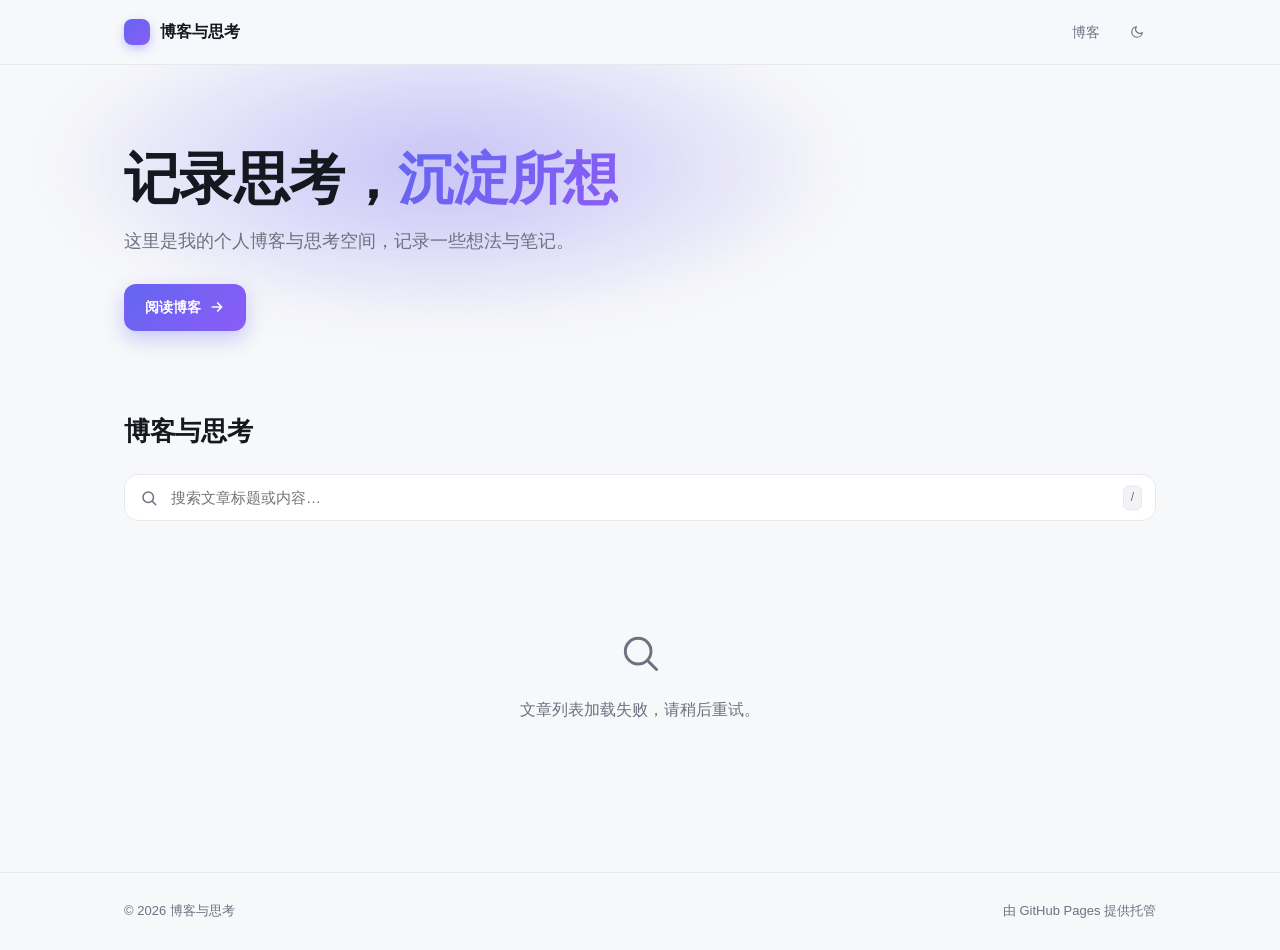
==== index.html @ fabd332f "pages" ====
<!DOCTYPE html>
<html lang="zh-CN">
<head>
<meta charset="UTF-8">
<meta name="viewport" content="width=device-width, initial-scale=1.0">
<title>博客与思考</title>
<meta name="description" content="个人博客与思考记录。">
<style>
  /* ===== 主题变量 ===== */
  :root {
    --bg: #f7f8fa;
    --surface: #ffffff;
    --surface-2: #f1f3f7;
    --text: #14181f;
    --muted: #6b7280;
    --border: #e6e8ee;
    --accent: #6366f1;
    --accent-2: #8b5cf6;
    --grad: linear-gradient(135deg, #6366f1, #8b5cf6);
    --shadow: 0 1px 2px rgba(16,24,40,.04), 0 8px 24px rgba(16,24,40,.06);
    --shadow-hover: 0 2px 6px rgba(99,102,241,.10), 0 18px 40px rgba(16,24,40,.12);
    --radius: 16px;
  }
  [data-theme="dark"] {
    --bg: #0b0f17;
    --surface: #121826;
    --surface-2: #1a2233;
    --text: #e6e9ef;
    --muted: #93a0b4;
    --border: #232c3d;
    --accent: #818cf8;
    --accent-2: #a78bfa;
    --grad: linear-gradient(135deg, #818cf8, #a78bfa);
    --shadow: 0 1px 2px rgba(0,0,0,.3), 0 8px 24px rgba(0,0,0,.35);
    --shadow-hover: 0 2px 6px rgba(129,140,248,.18), 0 18px 40px rgba(0,0,0,.5);
  }

  * { box-sizing: border-box; }
  html { scroll-behavior: smooth; }
  body {
    margin: 0;
    font-family: -apple-system, BlinkMacSystemFont, "Segoe UI", "PingFang SC",
      "Hiragino Sans GB", "Microsoft YaHei", "Noto Sans CJK SC", Roboto, Helvetica, Arial, sans-serif;
    background: var(--bg);
    color: var(--text);
    line-height: 1.6;
    -webkit-font-smoothing: antialiased;
    transition: background .3s ease, color .3s ease;
  }
  a { color: inherit; text-decoration: none; }
  .wrap { max-width: 1080px; margin: 0 auto; padding: 0 24px; }

  /* ===== 顶栏 ===== */
  header.nav {
    position: sticky; top: 0; z-index: 50;
    backdrop-filter: saturate(180%) blur(14px);
    -webkit-backdrop-filter: saturate(180%) blur(14px);
    background: color-mix(in srgb, var(--bg) 78%, transparent);
    border-bottom: 1px solid var(--border);
  }
  .nav-inner { display: flex; align-items: center; justify-content: space-between; height: 64px; }
  .brand { display: flex; align-items: center; gap: 10px; font-weight: 700; font-size: 16px; }
  .brand .dot {
    width: 26px; height: 26px; border-radius: 8px; background: var(--grad);
    box-shadow: 0 4px 10px rgba(99,102,241,.35);
  }
  .nav-links { display: flex; align-items: center; gap: 6px; }
  .nav-links a, .icon-btn {
    padding: 8px 12px; border-radius: 10px; color: var(--muted);
    font-size: 14px; font-weight: 500; transition: all .2s ease; cursor: pointer;
    background: transparent; border: none; color: var(--muted);
  }
  .nav-links a:hover, .icon-btn:hover { color: var(--text); background: var(--surface-2); }
  .icon-btn { display: inline-flex; align-items: center; justify-content: center; width: 38px; height: 38px; }

  /* ===== Hero ===== */
  .hero { position: relative; padding: 84px 0 56px; overflow: hidden; }
  .hero::before {
    content: ""; position: absolute; inset: -40% 20% auto -10%; height: 460px;
    background: radial-gradient(closest-side, rgba(99,102,241,.22), transparent 70%),
                radial-gradient(closest-side, rgba(139,92,246,.18), transparent 70%) 30% 40%;
    filter: blur(20px); z-index: -1; pointer-events: none;
  }
  .hero h1 { font-size: clamp(34px, 6vw, 56px); line-height: 1.08; margin: 0 0 18px; letter-spacing: -.02em; font-weight: 800; }
  .hero h1 .grad { background: var(--grad); -webkit-background-clip: text; background-clip: text; color: transparent; }
  .hero p.lead { font-size: 18px; color: var(--muted); max-width: 640px; margin: 0 0 28px; }
  .hero-cta { display: flex; flex-wrap: wrap; gap: 12px; }
  .btn {
    display: inline-flex; align-items: center; gap: 8px; padding: 11px 20px; border-radius: 12px;
    font-size: 14px; font-weight: 600; transition: all .2s ease; border: 1px solid transparent;
  }
  .btn-primary { background: var(--grad); color: #fff; box-shadow: 0 8px 20px rgba(99,102,241,.32); }
  .btn-primary:hover { transform: translateY(-2px); box-shadow: 0 12px 28px rgba(99,102,241,.4); }
  .btn-ghost { background: var(--surface); border-color: var(--border); color: var(--text); }
  .btn-ghost:hover { transform: translateY(-2px); border-color: var(--accent); color: var(--accent); }

  /* ===== 博客区 ===== */
  section.blog { padding: 24px 0 80px; }
  .section-head { display: flex; align-items: baseline; justify-content: space-between; margin-bottom: 22px; flex-wrap: wrap; gap: 12px; }
  .section-head h2 { font-size: 26px; margin: 0; font-weight: 800; letter-spacing: -.01em; }
  .section-head .count { color: var(--muted); font-size: 14px; }

  .toolbar { display: flex; flex-direction: column; gap: 14px; margin-bottom: 26px; }
  .search { position: relative; }
  .search svg { position: absolute; left: 16px; top: 50%; transform: translateY(-50%); color: var(--muted); }
  .search input {
    width: 100%; padding: 14px 16px 14px 46px; font-size: 15px; color: var(--text);
    background: var(--surface); border: 1px solid var(--border); border-radius: 14px; outline: none;
    transition: border-color .2s, box-shadow .2s; font-family: inherit;
  }
  .search input:focus { border-color: var(--accent); box-shadow: 0 0 0 4px color-mix(in srgb, var(--accent) 18%, transparent); }
  .search .kbd { position: absolute; right: 14px; top: 50%; transform: translateY(-50%); font-size: 12px; color: var(--muted); border: 1px solid var(--border); border-radius: 6px; padding: 2px 7px; background: var(--surface-2); }

  .filters { display: flex; flex-wrap: wrap; gap: 8px; }
  .chip {
    padding: 7px 14px; border-radius: 999px; font-size: 13px; font-weight: 500; cursor: pointer;
    background: var(--surface); border: 1px solid var(--border); color: var(--muted); transition: all .18s ease;
  }
  .chip:hover { color: var(--text); border-color: var(--accent); }
  .chip.active { background: var(--grad); color: #fff; border-color: transparent; box-shadow: 0 4px 12px rgba(99,102,241,.3); }

  .grid { display: grid; grid-template-columns: repeat(auto-fill, minmax(290px, 1fr)); gap: 20px; }
  .card {
    display: flex; flex-direction: column; justify-content: space-between; gap: 14px;
    background: var(--surface); border: 1px solid var(--border); border-radius: var(--radius);
    padding: 22px; box-shadow: var(--shadow); transition: transform .22s ease, box-shadow .22s ease, border-color .22s ease;
    position: relative; overflow: hidden;
  }
  .card::after { content: ""; position: absolute; top: 0; left: 0; right: 0; height: 3px; background: var(--grad); opacity: 0; transition: opacity .22s ease; }
  .card:hover { transform: translateY(-4px); box-shadow: var(--shadow-hover); border-color: color-mix(in srgb, var(--accent) 40%, var(--border)); }
  .card:hover::after { opacity: 1; }
  .card .meta { display: flex; align-items: center; gap: 10px; font-size: 13px; color: var(--muted); }
  .card .meta .date { display: inline-flex; align-items: center; gap: 6px; }
  .card h3 { font-size: 18px; margin: 0; line-height: 1.4; font-weight: 700; }
  .card .desc { color: var(--muted); font-size: 14px; display: -webkit-box; -webkit-line-clamp: 3; line-clamp: 3; -webkit-box-orient: vertical; overflow: hidden; margin: 0; }
  .card .tags { display: flex; flex-wrap: wrap; gap: 6px; }
  .card .tag { font-size: 12px; padding: 3px 9px; border-radius: 6px; background: var(--surface-2); color: var(--muted); }
  .card .read { font-size: 14px; font-weight: 600; color: var(--accent); display: inline-flex; align-items: center; gap: 6px; transition: gap .2s ease; }
  .card:hover .read { gap: 10px; }

  .empty { text-align: center; padding: 70px 20px; color: var(--muted); }
  .empty svg { margin-bottom: 14px; }
  .skeleton { height: 200px; border-radius: var(--radius); background: var(--surface); border: 1px solid var(--border); }

  footer { border-top: 1px solid var(--border); padding: 28px 0; color: var(--muted); font-size: 13px; }
  footer .wrap { display: flex; justify-content: space-between; align-items: center; flex-wrap: wrap; gap: 12px; }

  @media (max-width: 600px) {
    .nav-links a.label { display: none; }
    .hero { padding: 56px 0 40px; }
  }
</style>
</head>
<body>
<header class="nav">
  <div class="wrap nav-inner">
    <a class="brand" href="./">
      <span class="dot"></span>
      <span>博客与思考</span>
    </a>
    <nav class="nav-links">
      <a href="#blog" class="label">博客</a>
      <button class="icon-btn" id="themeToggle" title="切换主题" aria-label="切换主题">
        <svg id="iconSun" width="18" height="18" viewBox="0 0 24 24" fill="none" stroke="currentColor" stroke-width="2" stroke-linecap="round" stroke-linejoin="round" style="display:none"><circle cx="12" cy="12" r="4"/><path d="M12 2v2M12 20v2M4.9 4.9l1.4 1.4M17.7 17.7l1.4 1.4M2 12h2M20 12h2M4.9 19.1l1.4-1.4M17.7 6.3l1.4-1.4"/></svg>
        <svg id="iconMoon" width="18" height="18" viewBox="0 0 24 24" fill="none" stroke="currentColor" stroke-width="2" stroke-linecap="round" stroke-linejoin="round"><path d="M21 12.8A9 9 0 1 1 11.2 3a7 7 0 0 0 9.8 9.8z"/></svg>
      </button>
    </nav>
  </div>
</header>

<section class="hero">
  <div class="wrap">
    <h1>记录思考，<span class="grad">沉淀所想</span></h1>
    <p class="lead">这里是我的个人博客与思考空间，记录一些想法与笔记。</p>
    <div class="hero-cta">
      <a class="btn btn-primary" href="#blog">阅读博客
        <svg width="16" height="16" viewBox="0 0 24 24" fill="none" stroke="currentColor" stroke-width="2.5" stroke-linecap="round" stroke-linejoin="round"><path d="M5 12h14M13 6l6 6-6 6"/></svg>
      </a>
    </div>
  </div>
</section>

<section class="blog" id="blog">
  <div class="wrap">
    <div class="section-head">
      <h2>博客与思考</h2>
      <span class="count" id="count"></span>
    </div>
    <div class="toolbar">
      <div class="search">
        <svg width="18" height="18" viewBox="0 0 24 24" fill="none" stroke="currentColor" stroke-width="2" stroke-linecap="round" stroke-linejoin="round"><circle cx="11" cy="11" r="7"/><path d="M21 21l-4.3-4.3"/></svg>
        <input id="search" type="text" placeholder="搜索文章标题或内容…" autocomplete="off" />
        <span class="kbd">/</span>
      </div>
      <div class="filters" id="filters"></div>
    </div>
    <div class="grid" id="grid"></div>
    <div class="empty" id="empty" style="display:none">
      <svg width="44" height="44" viewBox="0 0 24 24" fill="none" stroke="currentColor" stroke-width="1.6" stroke-linecap="round" stroke-linejoin="round"><circle cx="11" cy="11" r="7"/><path d="M21 21l-4.3-4.3"/></svg>
      <div>没有找到匹配的文章</div>
    </div>
  </div>
</section>

<footer>
  <div class="wrap">
    <span>© <span id="year"></span> 博客与思考</span>
    <span>由 GitHub Pages 提供托管</span>
  </div>
</footer>

<script>
(function () {
  "use strict";
  // ===== 主题切换 =====
  var root = document.documentElement;
  var themeBtn = document.getElementById('themeToggle');
  var iconSun = document.getElementById('iconSun');
  var iconMoon = document.getElementById('iconMoon');
  function applyTheme(t) {
    root.setAttribute('data-theme', t);
    iconSun.style.display = t === 'dark' ? 'block' : 'none';
    iconMoon.style.display = t === 'dark' ? 'none' : 'block';
  }
  var saved = null;
  try { saved = localStorage.getItem('theme'); } catch (e) {}
  applyTheme(saved || (window.matchMedia && window.matchMedia('(prefers-color-scheme: dark)').matches ? 'dark' : 'light'));
  themeBtn.addEventListener('click', function () {
    var next = root.getAttribute('data-theme') === 'dark' ? 'light' : 'dark';
    applyTheme(next);
    try { localStorage.setItem('theme', next); } catch (e) {}
  });

  document.getElementById('year').textContent = new Date().getFullYear();

  // ===== 数据加载与渲染 =====
  var grid = document.getElementById('grid');
  var empty = document.getElementById('empty');
  var countEl = document.getElementById('count');
  var filtersEl = document.getElementById('filters');
  var searchInput = document.getElementById('search');

  var state = { query: '', tag: null, posts: [] };

  function escapeHtml(s) {
    return String(s).replace(/[&<>"']/g, function (c) {
      return { '&': '&amp;', '<': '&lt;', '>': '&gt;', '"': '&quot;', "'": '&#39;' }[c];
    });
  }
  function formatDate(d) {
    if (!d) return '';
    var parts = String(d).slice(0, 10).split('-');
    if (parts.length === 3) return parts[0] + '年' + Number(parts[1]) + '月' + Number(parts[2]) + '日';
    return d;
  }

  function buildTags(posts) {
    var set = {};
    posts.forEach(function (p) { (p.tags || []).forEach(function (t) { set[t] = true; }); });
    return Object.keys(set).sort(function (a, b) { return a.localeCompare(b, 'zh'); });
  }

  function renderFilters() {
    var tags = buildTags(state.posts);
    filtersEl.innerHTML = '';
    if (!tags.length) { filtersEl.style.display = 'none'; return; }
    filtersEl.style.display = 'flex';
    var all = document.createElement('button');
    all.className = 'chip' + (state.tag === null ? ' active' : '');
    all.textContent = '全部';
    all.addEventListener('click', function () { state.tag = null; render(); });
    filtersEl.appendChild(all);
    tags.forEach(function (t) {
      var b = document.createElement('button');
      b.className = 'chip' + (state.tag === t ? ' active' : '');
      b.textContent = t;
      b.addEventListener('click', function () { state.tag = (state.tag === t ? null : t); render(); });
      filtersEl.appendChild(b);
    });
  }

  function render() {
    renderFilters();
    var q = state.query.trim().toLowerCase();
    var list = state.posts.filter(function (p) {
      var matchQ = !q || (p.title || '').toLowerCase().indexOf(q) > -1 ||
        (p.description || '').toLowerCase().indexOf(q) > -1 ||
        (p.tags || []).some(function (t) { return t.toLowerCase().indexOf(q) > -1; });
      var matchT = !state.tag || (p.tags || []).indexOf(state.tag) > -1;
      return matchQ && matchT;
    });

    countEl.textContent = list.length ? '共 ' + list.length + ' 篇' : '';
    grid.innerHTML = '';

    if (!list.length) {
      empty.style.display = 'block';
      return;
    }
    empty.style.display = 'none';

    list.forEach(function (p) {
      var a = document.createElement('a');
      a.className = 'card';
      a.href = p.url;
      var html = '<div class="meta"><span class="date">' +
        '<svg width="14" height="14" viewBox="0 0 24 24" fill="none" stroke="currentColor" stroke-width="2" stroke-linecap="round" stroke-linejoin="round"><rect x="3" y="4" width="18" height="18" rx="2"/><path d="M16 2v4M8 2v4M3 10h18"/></svg>' +
        escapeHtml(formatDate(p.date)) + '</span></div>';
      html += '<h3>' + escapeHtml(p.title) + '</h3>';
      if (p.description) html += '<p class="desc">' + escapeHtml(p.description) + '</p>';
      if (p.tags && p.tags.length) {
        html += '<div class="tags">' + p.tags.map(function (t) {
          return '<span class="tag">' + escapeHtml(t) + '</span>';
        }).join('') + '</div>';
      }
      html += '<span class="read">阅读全文 <svg width="15" height="15" viewBox="0 0 24 24" fill="none" stroke="currentColor" stroke-width="2.5" stroke-linecap="round" stroke-linejoin="round"><path d="M5 12h14M13 6l6 6-6 6"/></svg></span>';
      a.innerHTML = html;
      grid.appendChild(a);
    });
  }

  function renderSkeleton() {
    grid.innerHTML = '';
    for (var i = 0; i < 3; i++) {
      var d = document.createElement('div');
      d.className = 'skeleton';
      grid.appendChild(d);
    }
  }

  function load() {
    renderSkeleton();
    fetch('manifest.json', { cache: 'no-cache' })
      .then(function (r) {
        if (!r.ok) throw new Error('HTTP ' + r.status);
        return r.json();
      })
      .then(function (data) {
        state.posts = (data && data.posts) || [];
        // 客户端兜底排序：日期倒序
        state.posts.sort(function (a, b) {
          if (a.date && b.date) return b.date.localeCompare(a.date);
          if (a.date) return -1;
          if (b.date) return 1;
          return (a.file || '').localeCompare(b.file || '');
        });
        render();
      })
      .catch(function () {
        grid.innerHTML = '';
        empty.style.display = 'block';
        empty.querySelector('div').textContent = '文章列表加载失败，请稍后重试。';
      });
  }

  // 搜索（防抖）
  var timer = null;
  searchInput.addEventListener('input', function () {
    clearTimeout(timer);
    timer = setTimeout(function () { state.query = searchInput.value; render(); }, 120);
  });
  // "/" 聚焦搜索
  document.addEventListener('keydown', function (e) {
    if (e.key === '/' && document.activeElement !== searchInput) {
      e.preventDefault();
      searchInput.focus();
    }
  });

  load();
})();
</script>
</body>
</html>
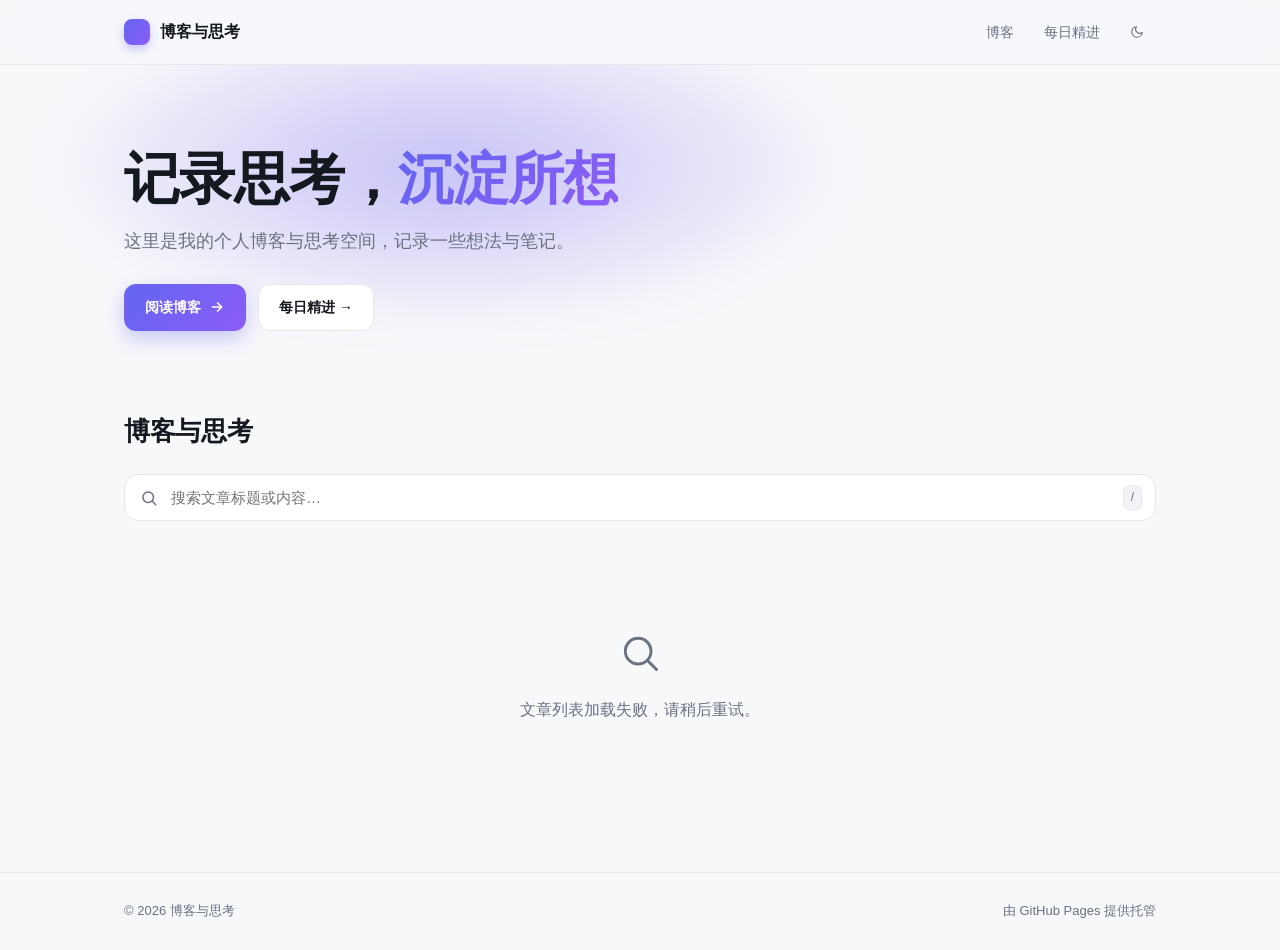
==== commit af00928f: "feat(daily): 新增每日论文与新闻 PWA（/daily/） - daily/：可安装的 PWA，论文（arXiv）/ 新闻（RSS）/ 收藏三栏，离线可读 - scripts/daily/" ====
--- a/index.html
+++ b/index.html
@@ -160,6 +160,7 @@
     </a>
     <nav class="nav-links">
       <a href="#blog" class="label">博客</a>
+      <a href="./daily/" class="label">每日精进</a>
       <button class="icon-btn" id="themeToggle" title="切换主题" aria-label="切换主题">
         <svg id="iconSun" width="18" height="18" viewBox="0 0 24 24" fill="none" stroke="currentColor" stroke-width="2" stroke-linecap="round" stroke-linejoin="round" style="display:none"><circle cx="12" cy="12" r="4"/><path d="M12 2v2M12 20v2M4.9 4.9l1.4 1.4M17.7 17.7l1.4 1.4M2 12h2M20 12h2M4.9 19.1l1.4-1.4M17.7 6.3l1.4-1.4"/></svg>
         <svg id="iconMoon" width="18" height="18" viewBox="0 0 24 24" fill="none" stroke="currentColor" stroke-width="2" stroke-linecap="round" stroke-linejoin="round"><path d="M21 12.8A9 9 0 1 1 11.2 3a7 7 0 0 0 9.8 9.8z"/></svg>
@@ -176,6 +177,7 @@
       <a class="btn btn-primary" href="#blog">阅读博客
         <svg width="16" height="16" viewBox="0 0 24 24" fill="none" stroke="currentColor" stroke-width="2.5" stroke-linecap="round" stroke-linejoin="round"><path d="M5 12h14M13 6l6 6-6 6"/></svg>
       </a>
+      <a class="btn btn-ghost" href="./daily/">每日精进 →</a>
     </div>
   </div>
 </section>
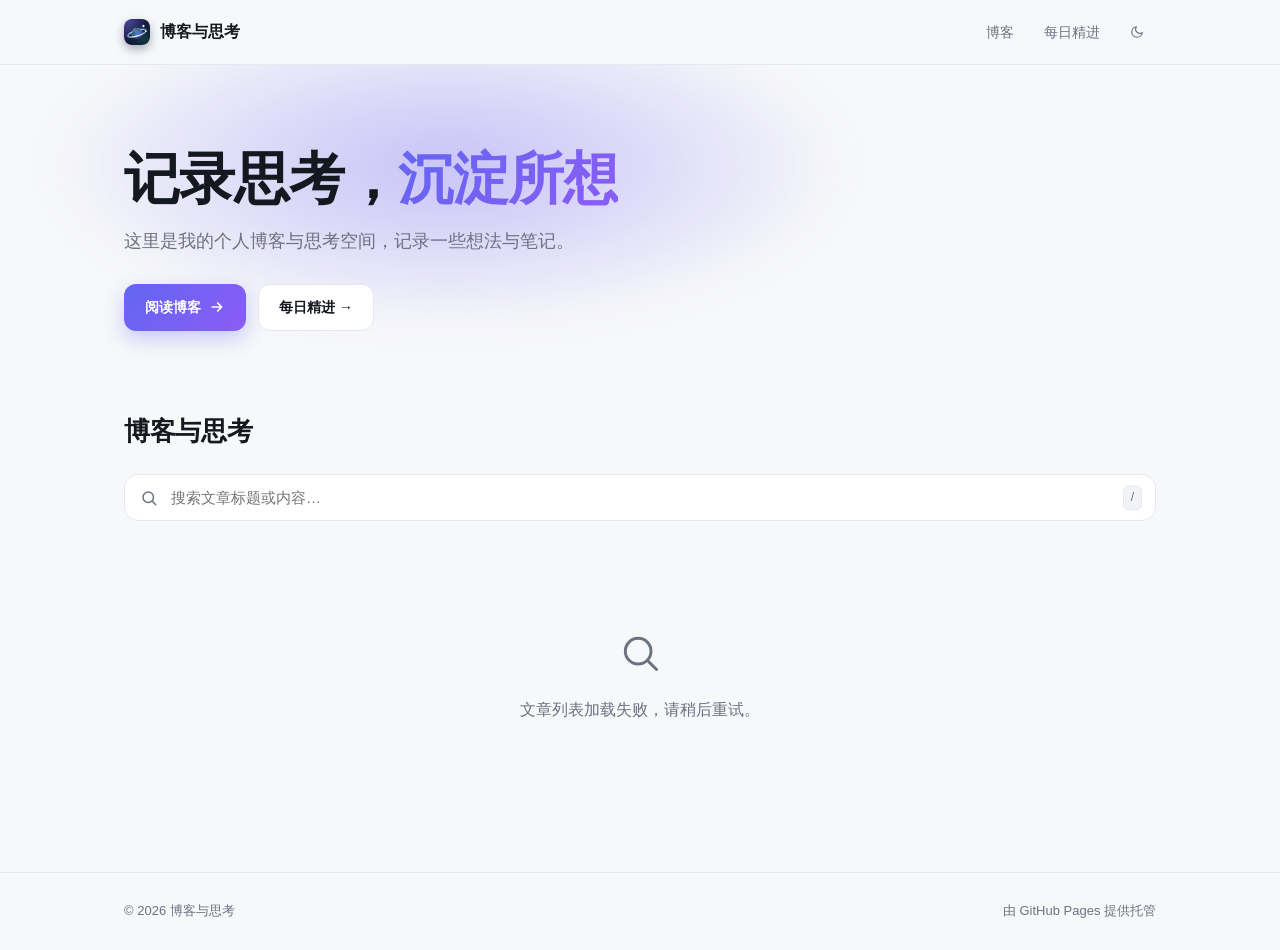
==== commit 0e724bac: "feat(daily): 全站统一宇宙风图标，图标文件加 -v2 刷新 PWA 缓存 页头品牌位改用真实应用图标，博客首页补 favicon 与页头图标；manifest/index/sw/make_" ====
--- a/index.html
+++ b/index.html
@@ -5,6 +5,8 @@
 <meta name="viewport" content="width=device-width, initial-scale=1.0">
 <title>博客与思考</title>
 <meta name="description" content="个人博客与思考记录。">
+<link rel="icon" href="./daily/icons/favicon.svg" type="image/svg+xml">
+<link rel="apple-touch-icon" href="./daily/icons/apple-touch-icon-v2.png">
 <style>
   /* ===== 主题变量 ===== */
   :root {
@@ -61,8 +63,9 @@
   .nav-inner { display: flex; align-items: center; justify-content: space-between; height: 64px; }
   .brand { display: flex; align-items: center; gap: 10px; font-weight: 700; font-size: 16px; }
   .brand .dot {
-    width: 26px; height: 26px; border-radius: 8px; background: var(--grad);
-    box-shadow: 0 4px 10px rgba(99,102,241,.35);
+    width: 26px; height: 26px; border-radius: 8px;
+    background: url("./daily/icons/favicon.svg") center / cover no-repeat;
+    box-shadow: 0 4px 10px rgba(20,24,60,.35);
   }
   .nav-links { display: flex; align-items: center; gap: 6px; }
   .nav-links a, .icon-btn {
